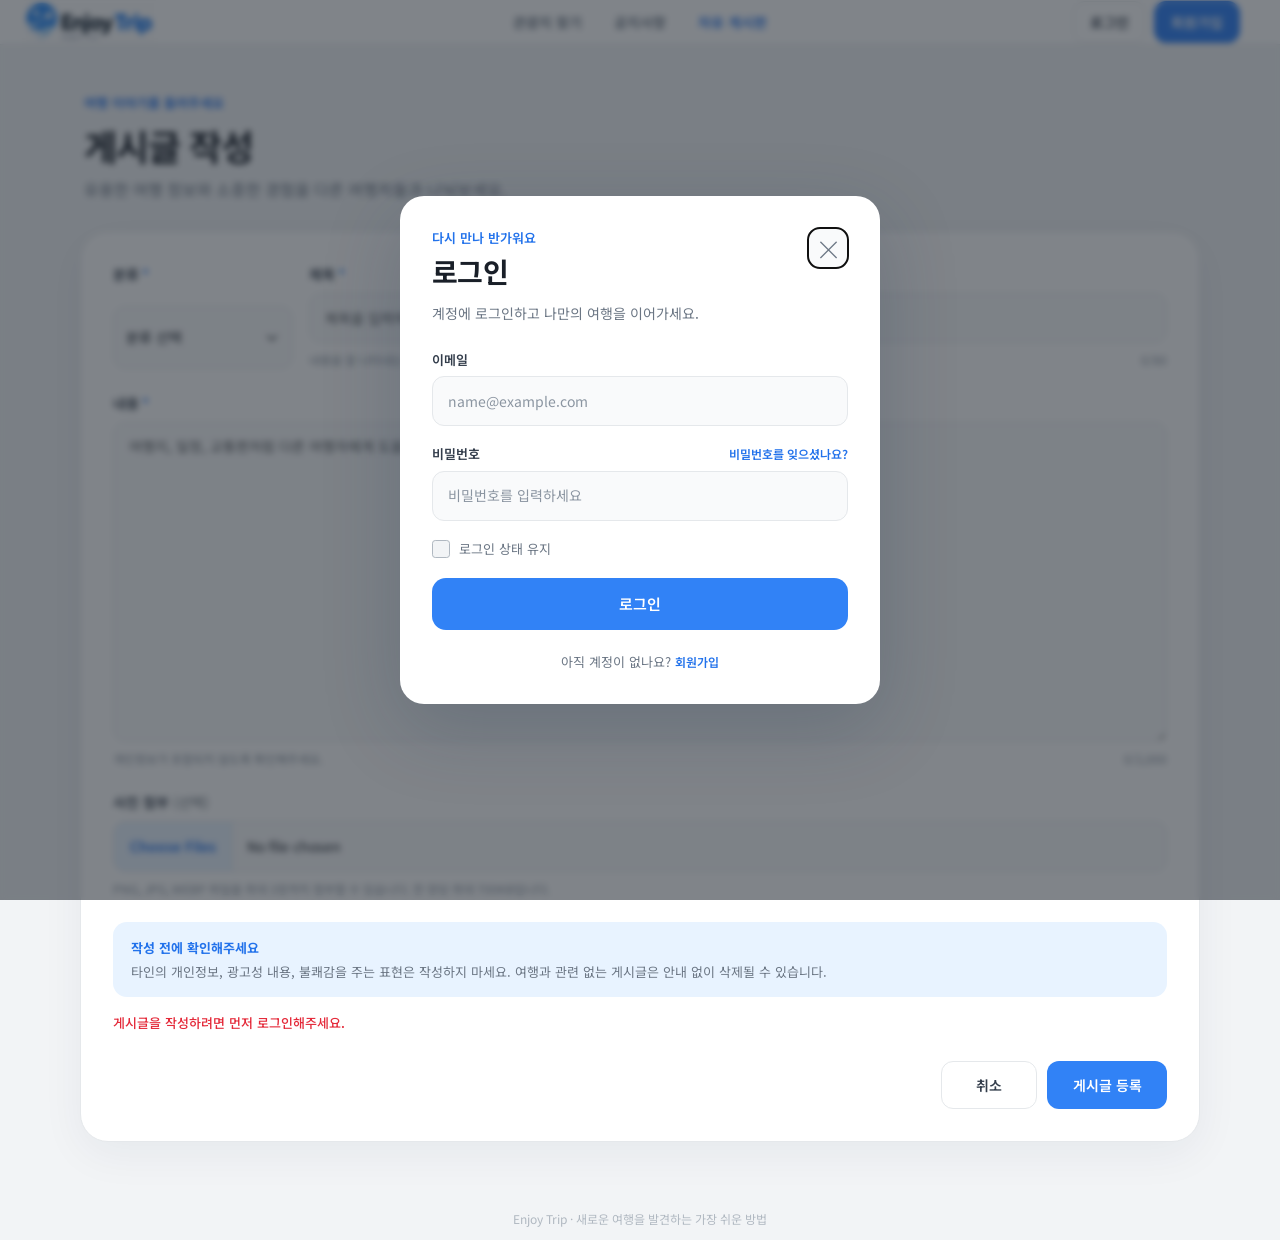
==== Frontend/pages/free-board-write.html @ d86089e1 "init" ====
<!doctype html>
<html lang="ko">
  <head>
    <meta charset="UTF-8" />
    <meta name="viewport" content="width=device-width, initial-scale=1.0" />
    <meta name="theme-color" content="#3182f6" />
    <meta name="description" content="푸른 하늘 여행 자유 게시판에 여행 이야기를 작성하세요." />
    <title>푸른 하늘 여행 · 게시글 작성</title>
    <link rel="preconnect" href="https://fonts.googleapis.com" />
    <link rel="preconnect" href="https://fonts.gstatic.com" crossorigin />
    <link href="https://fonts.googleapis.com/css2?family=Noto+Sans+KR:wght@400;500;600;700&display=swap" rel="stylesheet" />
    <link href="https://cdn.jsdelivr.net/npm/bootstrap@5.3.3/dist/css/bootstrap.min.css" rel="stylesheet" />
    <link rel="stylesheet" href="../css/map.css" />
    <link rel="stylesheet" href="../css/auth-modal.css" />
    <link rel="stylesheet" href="../css/board.css" />
  </head>
  <body class="free-board-page">
    <a class="visually-hidden-focusable skip-link" href="#free-board-write-form">게시글 작성 양식으로 바로가기</a>
    <div data-include="./header.html"></div>

    <main class="board-main">
      <section class="board-hero" aria-labelledby="write-title">
        <div>
          <p class="board-eyebrow">여행 이야기를 들려주세요</p>
          <h1 class="board-title" id="write-title">게시글 작성</h1>
          <p class="board-description">유용한 여행 정보와 소중한 경험을 다른 여행자들과 나눠보세요.</p>
        </div>
      </section>

      <section class="board-panel board-write-panel" aria-label="게시글 작성">
        <form class="board-write-form" id="free-board-write-form" novalidate>
          <div class="board-write-grid">
            <div class="board-form-field">
              <label class="form-label" for="post-category">분류<span class="board-form-required" aria-hidden="true">*</span></label>
              <select class="form-select" id="post-category" name="category" required>
                <option value="" selected disabled>분류 선택</option>
                <option value="review">여행 후기</option>
                <option value="question">질문</option>
                <option value="info">정보 공유</option>
                <option value="food">맛집</option>
                <option value="companion">동행</option>
                <option value="free">자유</option>
              </select>
            </div>

            <div class="board-form-field">
              <label class="form-label" for="post-title">제목<span class="board-form-required" aria-hidden="true">*</span></label>
              <input class="form-control" id="post-title" name="title" type="text" maxlength="80" placeholder="제목을 입력하세요" required />
              <p class="board-form-help"><span>내용을 잘 나타내는 제목을 작성해주세요.</span><span id="post-title-count">0/80</span></p>
            </div>
          </div>

          <div class="board-form-field">
            <label class="form-label" for="post-content">내용<span class="board-form-required" aria-hidden="true">*</span></label>
            <textarea class="form-control" id="post-content" name="content" maxlength="2000" placeholder="여행지, 일정, 교통편처럼 다른 여행자에게 도움이 될 내용을 자유롭게 작성해주세요." required></textarea>
            <p class="board-form-help"><span>개인정보가 포함되지 않도록 확인해주세요.</span><span id="post-content-count">0/2,000</span></p>
          </div>

          <div class="board-form-field">
            <label class="form-label" for="post-images">사진 첨부 <span class="text-secondary fw-normal">(선택)</span></label>
            <input class="form-control board-file-input" id="post-images" name="images" type="file" accept="image/png,image/jpeg,image/webp" multiple />
            <p class="board-form-help"><span>PNG, JPG, WEBP 파일을 최대 3장까지 첨부할 수 있습니다. 한 장당 최대 700KB입니다.</span></p>
          </div>

          <aside class="board-guidelines" aria-label="게시글 작성 안내">
            <strong>작성 전에 확인해주세요</strong>
            타인의 개인정보, 광고성 내용, 불쾌감을 주는 표현은 작성하지 마세요. 여행과 관련 없는 게시글은 안내 없이 삭제될 수 있습니다.
          </aside>

          <p class="board-form-message" id="board-form-message" role="alert" aria-live="polite"></p>

          <div class="board-write-actions">
            <a class="board-cancel-button" href="./free-board.html">취소</a>
            <button class="board-search-button board-submit-button" type="submit">게시글 등록</button>
          </div>
        </form>
      </section>
    </main>

    <div data-include="./footer.html"></div>
    <script type="module">
      import { loadIncludes } from "../js/layout.js";
      import { initAuthModals } from "../js/auth/auth-modal.js";
      import { initAuthState } from "../js/auth/auth-state.js";
      import { initAuthForms } from "../js/auth/auth-form.js";
      import { initFreeBoardWrite } from "../js/board/free-board-write.js";

      await loadIncludes();
      initAuthModals();
      initAuthState();
      initAuthForms();
      initFreeBoardWrite();
    </script>
  </body>
</html>
---- Frontend/css/map.css ----
/* Bootstrap 컴포넌트에 Enjoy Trip의 색상·타이포그래피·간격을 적용합니다. */
:root {
  color-scheme: light;
  --blue: #3182f6;
  --blue-dark: #2272eb;
  --blue-light: #e8f3ff;
  --page-background: #f2f4f6;
  --field-background: #f9fafb;
  --white: #fff;
  --text: #191f28;
  --text-medium: #333d4b;
  --text-secondary: #6b7684;
  --text-muted: #8b95a1;
  --border: #e5e8eb;

  --bs-primary: var(--blue);
  --bs-primary-rgb: 49, 130, 246;
  --bs-body-font-family: "Noto Sans KR", -apple-system, BlinkMacSystemFont, "Apple SD Gothic Neo", "Malgun Gothic", sans-serif;
  --bs-body-font-size: 14px;
  --bs-body-line-height: 1.5;
  --bs-body-color: var(--text);
  --bs-body-bg: var(--page-background);
  --bs-border-color: var(--border);
  --bs-link-color: var(--text);
  --bs-link-hover-color: var(--blue-dark);
}

body { display: flex; flex-direction: column; min-height: 100vh; min-height: 100dvh; -webkit-font-smoothing: antialiased; }
button, a, select { -webkit-tap-highlight-color: transparent; }
a { text-decoration: none; }
p, h1, h2 { margin: 0; }
/* JS의 hidden 토글이 Bootstrap의 d-flex/d-grid 유틸리티보다 우선합니다. */
[hidden] { display: none !important; }

.map-main { min-width: 0; min-height: 0; }
.icon-library { position: absolute; width: 0; height: 0; overflow: hidden; }
.icon { width: 20px; height: 20px; flex: 0 0 auto; fill: none; stroke: currentColor; stroke-width: 1.8; stroke-linecap: round; stroke-linejoin: round; }
.skip-link { position: fixed; top: 12px; left: 12px; z-index: 1050; padding: 12px 16px; border-radius: 12px; background: var(--white); color: var(--blue-dark); }
a:focus-visible, .btn:focus-visible, .btn-close:focus-visible { outline: 3px solid var(--blue); outline-offset: 4px; box-shadow: none; }

.site-header { height: 68px; background: var(--white); }
.header-inner { height: 100%; display: flex; align-items: center; justify-content: space-between; gap: 20px; border-bottom: 1px solid var(--border); }
.brand { display: inline-flex; flex: 0 0 auto; align-items: center; margin-left: 24px; }
.brand-logo-crop { position: relative; display: block; overflow: hidden; width: 132px; height: 44px; }
.brand-logo { position: absolute; width: 160px; max-width: none; height: auto; transform: translate(-15px, -29px); }
.community-nav { display: none; align-items: center; gap: 4px; margin-left: auto; margin-right: 12px; }
.community-nav-link { padding: 9px 14px; color: var(--text-secondary); font-size: 14px; font-weight: 600; white-space: nowrap; transition: color .15s; }
.community-nav-link:hover { color: var(--blue-dark); }
.map-page .nav-map,
.notice-page .nav-notice,
.free-board-page .nav-free-board { color: var(--blue-dark); }
.header-actions { display: flex; align-items: center; justify-content: flex-end; gap: 24px; min-width: 0; }
.page-tag { display: none; width: 143px; padding: 8px 16px; border-radius: 24px; color: var(--blue-dark); background: var(--blue-light); font-size: 13px; font-weight: 600; text-align: center; }
.auth-nav, .auth-guest-actions, .auth-user-menu { display: flex; align-items: center; }
.auth-guest-actions, .auth-user-menu { gap: 8px; }
.auth-nav .btn { display: inline-flex; align-items: center; justify-content: center; min-height: 42px; padding: 9px 16px; border: 1px solid transparent; border-radius: 12px; font-size: 14px; font-weight: 600; line-height: 1.5; white-space: nowrap; transition: background-color .15s, border-color .15s, color .15s, transform .15s; }
.auth-nav :is(.login-link, .logout-link, .my-page-link) { border-color: var(--border); background: var(--white); color: var(--text-medium); }
.auth-nav :is(.login-link, .logout-link, .my-page-link):hover { border-color: #b0b8c1; background: var(--field-background); color: var(--text); }
.my-page .my-page-link { border-color: var(--blue); background: var(--blue-light); color: var(--blue-dark); }
.auth-nav .signup-link { border-color: var(--blue); background: var(--blue); color: var(--white); }
.auth-nav .signup-link:hover { border-color: var(--blue-dark); background: var(--blue-dark); color: var(--white); }
.auth-nav .btn:active { transform: scale(.97); }
.user-greeting { display: flex; align-items: baseline; min-width: 0; margin: 0; color: var(--text-secondary); font-size: 14px; white-space: nowrap; }
.user-greeting strong { display: inline-block; overflow: hidden; max-width: 120px; margin-left: 4px; color: var(--blue-dark); font-weight: 700; text-overflow: ellipsis; vertical-align: bottom; }

.explorer {
  --bs-card-border-color: var(--border);
  --bs-card-bg: var(--white);
  --bs-card-cap-bg: transparent;
  min-height: 0;
  overflow: hidden;
}
.explorer-footer, #search-feedback { flex-shrink: 0; }
.explorer-body { min-height: 0; }

/* 레이아웃과 필드 열 수는 HTML의 Bootstrap row/col 클래스가 담당합니다. */
.filters { min-width: 0; padding: 22px 20px; border-bottom: 1px solid var(--border); }
.filter-group { margin: 0; }
.filter-group legend { float: none; margin-bottom: 14px; color: var(--text-medium); font-size: 15px; font-weight: 600; line-height: 20px; letter-spacing: -.3px; }
.step-number { width: 20px; height: 20px; border-radius: 50%; background: var(--blue-light); color: var(--blue); font-size: 11px; font-weight: 700; }
.region-fields { --bs-gutter-x: 12px; }
.field { min-width: 0; }
.field .form-label { display: block; margin-bottom: 5px; color: var(--text-secondary); font-size: 12px; font-weight: 500; line-height: 18px; }
.field .form-select { min-width: 0; height: 48px; padding-left: 16px; padding-right: 36px; border-radius: 12px; background-color: var(--field-background); background-position: right 14px center; color: var(--text-medium); font-size: 15px; font-weight: 500; text-overflow: ellipsis; cursor: pointer; }
.field .form-select:hover:not(:disabled) { border-color: #b0b8c1; }
.field .form-select:focus { border-color: var(--blue); box-shadow: 0 0 0 1px var(--blue); }
.field .form-select:disabled { background-color: var(--page-background); color: var(--text-muted); cursor: not-allowed; opacity: 1; }
.category-group { margin-top: 24px; }
.category-group legend { margin-bottom: 16px; }
.search-actions { --bs-gutter-x: 12px; --bs-gutter-y: 12px; margin-top: 12px; }
.search-button { --bs-btn-border-width: 0; --bs-btn-font-weight: 600; --bs-btn-disabled-opacity: .5; gap: 10px; transition: background-color .15s, transform .15s, box-shadow .15s; }
.btn-primary {
  --bs-btn-color: var(--white);
  --bs-btn-bg: var(--blue);
  --bs-btn-hover-color: var(--white);
  --bs-btn-hover-bg: var(--blue-dark);
  --bs-btn-active-color: var(--white);
  --bs-btn-active-bg: var(--blue-dark);
  --bs-btn-disabled-color: var(--white);
  --bs-btn-disabled-bg: var(--blue);
  --bs-btn-focus-shadow-rgb: var(--bs-primary-rgb);
  --bs-btn-font-size: 16px;
  --bs-btn-border-radius: 14px;
  min-height: 52px;
}
.btn-secondary {
  --bs-btn-color: var(--blue-dark);
  --bs-btn-bg: var(--blue-light);
  --bs-btn-hover-color: var(--blue-dark);
  --bs-btn-hover-bg: #d9eaff;
  --bs-btn-active-color: var(--blue-dark);
  --bs-btn-active-bg: #d9eaff;
  --bs-btn-disabled-color: var(--blue-dark);
  --bs-btn-disabled-bg: var(--blue-light);
  --bs-btn-focus-shadow-rgb: var(--bs-primary-rgb);
  --bs-btn-font-size: 14px;
  --bs-btn-border-radius: 12px;
  min-height: 44px;
}
.btn-secondary .icon { width: 18px; height: 18px; }
.search-button:active:not(:disabled) { transform: scale(.985); }
#search-feedback { --bs-alert-color: var(--text-medium); --bs-alert-bg: var(--blue-light); --bs-alert-border-color: var(--border); }

.map-region { min-width: 0; min-height: max(400px, 50dvh); background: #f0f2f5; isolation: isolate; }
#map { position: absolute; inset: 0; width: 100%; height: 100%; }
.map-marker-title { width: 240px; max-width: calc(100vw - 32px); padding: 5px; }
.map-result { top: 16px; left: 16px; z-index: 2; gap: 10px; max-width: calc(100% - 88px); min-height: 40px; padding: 10px 12px; border-radius: 12px; background: var(--white); color: var(--text-secondary); font-size: 12px; box-shadow: 0 3px 12px rgb(37 63 98 / 10%); pointer-events: none; }
.status-dot { width: 7px; height: 7px; flex: 0 0 auto; border-radius: 50%; background: var(--blue); }
.map-controls { top: 16px; right: 16px; z-index: 2; gap: 12px; }
.zoom-controls { overflow: hidden; border-radius: 12px; background: var(--white); box-shadow: 0 3px 12px rgb(37 63 98 / 10%); }
.map-control {
  --bs-btn-border-width: 0;
  --bs-btn-border-radius: 12px;
  --bs-btn-bg: var(--white);
  --bs-btn-color: #4e5968;
  --bs-btn-hover-bg: var(--blue-light);
  --bs-btn-hover-color: var(--blue-dark);
  --bs-btn-active-bg: var(--blue-light);
  --bs-btn-active-color: var(--blue-dark);
  width: 40px;
  height: 40px;
  padding: 0;
}
.zoom-controls .map-control + .map-control { border-top: 1px solid var(--page-background); }
.fit-control { box-shadow: 0 3px 12px rgb(37 63 98 / 10%); }
.map-state { inset: 0; z-index: 3; padding: 32px; background: #f0f2f5; color: var(--text-secondary); word-break: keep-all; }
.loading-spinner { --bs-spinner-width: 32px; --bs-spinner-height: 32px; --bs-spinner-border-width: 3px; --bs-spinner-animation-speed: .8s; color: var(--blue); }
.map-state.is-error .loading-spinner { display: none; }

/* Figma Detailed_information: 오른쪽에 떠 있는 상세 모달의 외형입니다. */
.tour-detail-modal.offcanvas-end {
  --bs-offcanvas-width: 291px;
  --bs-offcanvas-bg: var(--white);
  --bs-offcanvas-color: var(--text);
  top: 16px;
  right: 16px;
  bottom: 16px;
  width: min(var(--bs-offcanvas-width), calc(100% - 32px));
  max-height: 922px;
  border: 1px solid var(--border);
  border-radius: 20px;
  box-shadow: 0 8px 32px rgb(25 45 76 / 16%);
  overflow: hidden;
}
.tour-detail-close {
  --bs-btn-border-width: 0;
  --bs-btn-bg: var(--white);
  --bs-btn-hover-bg: var(--blue-light);
  --bs-btn-active-bg: var(--blue-light);
  position: absolute;
  top: 12px;
  right: 12px;
  z-index: 1;
  width: 32px;
  height: 32px;
  padding: 0;
  border-radius: 50%;
}
.tour-detail-content { padding: 0; overscroll-behavior: contain; scrollbar-width: thin; }
.tour-detail-image { display: block; width: 100%; height: 196px; object-fit: cover; background: var(--field-background); }
.tour-detail-image.is-placeholder { object-fit: contain; }
.tour-detail-inner { gap: 20px; padding: 20px; overflow-wrap: anywhere; }
.tour-detail-heading h2 { color: var(--text); font-size: 24px; font-weight: 700; line-height: 34px; }
.tour-detail-heading p { margin-top: 8px; }
.tour-detail-text { color: var(--text-secondary); font-size: 13px; line-height: 22px; white-space: pre-line; }
.tour-detail-divider { margin: 0; border-color: var(--border); opacity: 1; }
.tour-detail-section-title { margin: 0 0 8px; color: var(--text); font-size: 15px; font-weight: 700; line-height: 22px; }
.tour-detail-rows { display: grid; grid-template-columns: 50px minmax(0, 1fr); gap: 16px 12px; }
.tour-detail-rows dt { color: var(--text-secondary); font-size: 12px; font-weight: 500; line-height: 20px; }
.tour-detail-rows dd { margin: 0; color: var(--text-medium); font-size: 13px; line-height: 22px; white-space: pre-line; }
.tour-detail-rows a { color: var(--blue-dark); text-decoration: underline; text-underline-offset: 3px; }
.tour-detail-extra-title { margin: 0 0 6px; color: var(--text-medium); font-size: 13px; font-weight: 600; line-height: 22px; }
.tour-detail-status { padding: 12px; border-radius: 12px; background: var(--field-background); color: var(--text-secondary); font-size: 12px; line-height: 20px; }
.tour-detail-status .spinner-border { color: var(--blue); }
.tour-detail-status .btn { min-height: 36px; font-size: 12px; }
.tour-detail-weather { padding: 16px; border: 1px solid #d9eaff; border-radius: 16px; background: linear-gradient(145deg, #f7fbff, var(--blue-light)); }
#tour-weather-title { font-size: 14px; }
.tour-weather-heading { display: flex; align-items: center; justify-content: space-between; gap: 10px; margin-bottom: 12px; }
.tour-weather-heading .tour-detail-section-title { margin: 0; }
.tour-weather-time { flex: 0 0 auto; color: var(--text-muted); font-size: 10px; }
.tour-weather-status { padding: 10px 0; color: var(--text-secondary); font-size: 12px; line-height: 19px; }
.tour-weather-summary { display: flex; align-items: center; gap: 12px; }
.tour-weather-icon { display: grid; place-items: center; width: 48px; height: 48px; border-radius: 15px; background: var(--white); font-size: 24px; box-shadow: 0 3px 12px rgb(37 63 98 / 8%); }
.tour-weather-summary strong { color: var(--text); font-size: 27px; line-height: 1; }
.tour-weather-summary p { margin-top: 5px; color: var(--text-secondary); font-size: 12px; font-weight: 600; }
.tour-weather-metrics { display: grid; grid-template-columns: 1fr 1fr; gap: 8px; margin: 14px 0 0; }
.tour-weather-metrics > div { min-width: 0; padding: 10px; border-radius: 11px; background: rgb(255 255 255 / 72%); }
.tour-weather-metrics > div:last-child { grid-column: 1 / -1; }
.tour-weather-metrics dt { color: var(--text-muted); font-size: 10px; font-weight: 500; }
.tour-weather-metrics dd { overflow: hidden; margin: 3px 0 0; color: var(--text-medium); font-size: 12px; font-weight: 700; text-overflow: ellipsis; white-space: nowrap; }
.tour-weather-source { margin: 10px 0 0; color: var(--text-muted); font-size: 9px; text-align: right; }
.tour-detail-photos { overflow-x: auto; padding: 4px; margin: -4px; }
.tour-detail-photo { flex: 0 0 72px; padding: 0; border: 2px solid transparent; border-radius: 10px; overflow: hidden; }
.tour-detail-photo[aria-pressed="true"] { border-color: var(--blue); }
.tour-detail-photo img { display: block; width: 68px; height: 56px; object-fit: cover; background: var(--field-background); }
.tour-detail-photo img.is-placeholder { object-fit: contain; }
.tour-detail-credit { color: var(--text-muted); font-size: 11px; line-height: 18px; }
.tour-detail-actions { gap: 12px; padding: 16px 20px 20px; background: var(--white); }
.tour-detail-add-route {
  --bs-btn-border-width: 0;
  --bs-btn-border-radius: 12px;
  --bs-btn-font-size: 14px;
  --bs-btn-font-weight: 700;
  --bs-btn-line-height: 22px;
  gap: 8px;
  height: 48px;
  min-height: 48px;
  padding: 0;
}

.explorer-footer { min-height: 55px; padding: 16px 20px; border-top: 1px solid var(--border); background: var(--white); }
#page-footer .explorer-footer { padding-right: 72px; }
.footer-close { width: 20px; height: 20px; margin: 5px 10px; padding: 12px; border-radius: 8px; }
.footer-close:hover { background-color: var(--blue-light); }
.map-hint { gap: 10px; color: var(--text-secondary); font-size: 12px; word-break: keep-all; }
.map-hint .icon { width: 16px; height: 16px; margin-top: 2px; color: var(--text-muted); }
.resource-links { flex-shrink: 0; font-size: 12px; }
.resource-links a { color: var(--text-muted); }
.resource-links a:hover { color: var(--blue-dark); }
.site-footer { flex-shrink: 0; padding: 12px 16px; color: #b0b8c1; font-size: 11px; text-align: center; }
.noscript-message { margin-top: 20px; color: var(--text-secondary); }

/* Bootstrap의 sm(576), lg(992), xl(1200) 구간과 맞춰 테마 크기만 조정합니다. */
@media (min-width: 576px) {
  .site-header { height: 76px; }
  .header-actions { margin-right: 20px; }
  .brand { gap: 14px; }
  .brand-mark { width: 38px; height: 38px; border-radius: 12px; }
  .brand-name { font-size: 25px; }
  .page-tag { --bs-badge-font-size: 13px; width: 143px; padding: 8px 16px; }
  .explorer-footer { padding-inline: 24px; }
  .filters { padding: 24px; }
  .region-fields { --bs-gutter-x: 16px; }
  .category-group { margin-top: 27px; }
  .map-region { min-height: max(480px, 50dvh); }
  .map-result { top: 24px; left: 24px; max-width: calc(100% - 104px); padding: 10px 16px; font-size: 13px; }
  .map-controls { top: 24px; right: 24px; }
  .map-hint .icon { margin-top: 0; }
  .site-footer { padding-inline: 24px; font-size: 12px; }
}


@media (min-width: 576px) and (max-width: 991.98px) {
  .btn-secondary { --bs-btn-border-radius: 14px; min-height: 52px; }
}

@media (max-width: 767.98px) {
  .site-header { height: auto; }
  .header-inner { flex-wrap: wrap; min-height: 68px; row-gap: 0; }
  .community-nav { order: 3; display: flex; justify-content: center; width: 100%; margin: 0; padding: 5px 0 7px; border-top: 1px solid var(--border); }
  .community-nav-link { padding: 7px 10px; font-size: 12px; }
  .header-actions { margin-right: 0; }
  .user-greeting { display: none; }
}

@media (min-width: 768px) {
  .community-nav { display: flex; }
}

@media (min-width: 992px) {
  /* 데스크톱에서는 헤더·푸터를 제외한 화면을 지도와 검색 패널로 채웁니다. */
  body { height: 100vh; height: 100dvh; }
  .header-actions { margin-right: 40px; }
  .explorer-body { flex-basis: 0; flex-wrap: nowrap; overflow: hidden; }
  .filters { display: flex; flex-direction: column; width: 320px; height: 100%; overflow: hidden; padding-block: 23px 21px; border-bottom: 0; border-right: 1px solid var(--border); }
  .filter-fields { flex: 1 1 auto; min-height: 0; overflow-y: auto; }
  .search-actions, #nearby-help { flex-shrink: 0; }
  .map-region { min-height: 0; }
  .tour-detail-modal.offcanvas-end { top: min(133px, 15dvh); right: 22px; bottom: 24px; }
}

@media (min-width: 1200px) {
  .header-inner { position: relative; }
  .community-nav { position: absolute; left: 50%; margin: 0; transform: translateX(-50%); }
  .page-tag { display: inline-block; }
  .filters { width: 352px; padding-inline: 27px; }
  .explorer-footer { padding-inline: 27px; }

}

@media (max-width: 380px) {
  .page-width { width: calc(100% - 24px); }
  .brand { margin-left: 4px; }
  .brand-logo-crop { width: 118px; height: 40px; }
  .brand-logo { width: 145px; transform: translate(-13px, -26px); }
  .auth-nav .btn { padding-inline: 9px; font-size: 12px; }
  .user-greeting { display: none; }
}

@media (prefers-reduced-motion: reduce) {
  *, *::before, *::after { animation-duration: .01ms !important; transition-duration: .01ms !important; }
}

/* 메뉴를 숨겨도 토글 버튼은 남아 있고, 기존 지도 ResizeObserver가 크기를 갱신합니다. */
.map-page .explorer-body { position: relative; padding-top: 52px; }
.sidebar-panel { flex: 0 0 auto; min-width: 0; }
.sidebar-toggle { position: absolute; top: 8px; left: 16px; z-index: 10; width: auto; min-height: 36px; gap: 4px; padding: 6px 10px; border: 1px solid var(--border); border-radius: 10px; background: var(--white); color: var(--text-secondary); font-size: 12px; font-weight: 600; }
.sidebar-toggle:hover, .sidebar-toggle:focus-visible { border-color: var(--blue); background: var(--blue-light); color: var(--blue-dark); }
.sidebar-toggle .icon { width: 18px; height: 18px; }
.sidebar-toggle[aria-expanded="false"] .icon { transform: rotate(180deg); }

@media (max-width: 991.98px) {
  .sidebar-panel.collapsing { transition: none; }
}

@media (min-width: 992px) {
  .map-page .explorer-body { --sidebar-width: 320px; padding-top: 0; }
  .sidebar-panel { width: var(--sidebar-width); height: 100%; }
  .sidebar-panel.collapse-horizontal.collapsing { height: 100%; }
  .sidebar-panel > .filters { width: var(--sidebar-width); }
  .sidebar-toggle { top: 88px; left: var(--sidebar-width); width: 32px; height: 56px; padding: 0; border-radius: 0 12px 12px 0; box-shadow: 3px 2px 8px rgb(25 31 40 / 8%); transition: left .35s ease; }
  .is-sidebar-collapsed .sidebar-toggle { left: 0; }
  .sidebar-toggle-label { display: none; }
}

@media (min-width: 1200px) {
  .map-page .explorer-body { --sidebar-width: 352px; }
}

/* 사이드바 세로 탭 스타일 */
.filters .sidebar-tabs {
  width: 64px;
  background-color: #f8f9fa;
  border-right: 1px solid var(--border, #e5e8eb);
  flex-shrink: 0;
}

.filters .sidebar-tabs .nav-link {
  color: var(--text-secondary, #6b7684);
  font-size: 12px;
  font-weight: 500;
  transition: all 0.2s ease;
  border-left: 3px solid transparent !important;
}

.filters .sidebar-tabs .nav-link:hover {
  color: var(--blue, #3182f6);
  background-color: #e8f3ff;
}

.filters .sidebar-tabs .nav-link.active {
  color: var(--blue, #3182f6);
  background-color: #ffffff;
  border-left-color: var(--blue, #3182f6) !important;
  font-weight: 700;
}

.filters .sidebar-tabs .tab-label {
  line-height: 1.2;
}

/* 탭 내부 스크롤 처리 */
.filters .tab-content {
  min-width: 0;
  overflow-y: auto;
  max-height: 100%;
}

.plan-create-card { border: 1px dashed var(--blue); border-radius: 16px; background: var(--blue-light); color: var(--blue-dark); font-size: 14px; }
.plan-create-card:hover, .plan-create-card:focus-visible { border-color: var(--blue-dark); background: #d9eaff; color: var(--blue-dark); }
.plan-create-icon { width: 36px; height: 36px; border-radius: 50%; background: var(--white); }
.plan-card-title { min-width: 0; }
.plan-create-form .form-control { min-width: 0; min-height: 48px; border-radius: 12px; background-color: var(--field-background); color: var(--text-medium); font-size: 14px; }
.plan-create-form .form-control:focus { border-color: var(--blue); background-color: var(--white); box-shadow: 0 0 0 1px var(--blue); }
.tour-plan-picker .form-select { min-height: 40px; border-radius: 10px; background-color: var(--field-background); font-size: 13px; }
.tour-plan-picker .btn { min-height: 40px; --bs-btn-border-radius: 10px; --bs-btn-font-size: 13px; }

/* Figma 02 · 검색 결과 목록 */
.filters .sidebar-tabs .nav-link { min-height: 76px; }
#tab-results-btn .tab-label { white-space: nowrap; font-weight: 500; }
.search-results-tab-icon { flex: 0 0 auto; }
#tab-results-btn:not(.active) .search-results-tab-icon { filter: grayscale(1); opacity: .7; }
.search-results-panel { gap: 16px; }
.search-results-title { color: var(--text); font-size: 20px; font-weight: 700; line-height: 34px; }
.search-results-summary { color: var(--text-secondary); font-size: 13px; line-height: 20px; }
.search-results-filters { max-width: 100%; padding: 8px; border-radius: 8px; background: var(--blue-light); color: var(--blue); font-size: 12px; font-weight: 500; line-height: 20px; overflow-wrap: anywhere; }
.search-results-divider { margin: 0; border-color: var(--border); opacity: 1; }
.search-results-sort { margin-bottom: -8px; }
.search-results-sort .btn { flex-basis: 0; min-width: 0; min-height: 32px; padding: 6px 0; border: 0; border-radius: 12px; color: var(--text-secondary); font-size: 12px; font-weight: 500; line-height: 20px; }
.search-results-sort .btn:hover, .search-results-sort .btn[aria-pressed="true"] { background: var(--blue-light); color: var(--blue); }
.search-results-sort .btn[aria-pressed="true"] { font-weight: 700; }
.search-results-list { border-radius: 0; }
.search-result-item { position: relative; height: 72px; padding: 12px; border: 0; border-radius: 0; background: var(--white); color: var(--text); }
.search-result-item::after { position: absolute; right: 12px; bottom: 0; left: 12px; height: 1px; background: var(--border); content: ""; }
.search-result-item:hover { background: var(--field-background); }
.search-result-item.is-selected, .search-result-item:active { background: var(--blue-light); }
.search-result-item.is-selected .search-result-name { color: var(--blue); }
.search-result-item:focus-visible { z-index: 1; outline-offset: -3px; }
.search-result-text { min-width: 0; gap: 4px; }
.search-result-name { color: var(--text); font-size: 14px; font-weight: 700; line-height: 22px; }
.search-result-address { color: var(--text-secondary); font-size: 12px; font-weight: 400; line-height: 20px; }
.search-results-hint { color: var(--text-muted); font-size: 12px; line-height: 20px; }
.search-results-empty { padding: 20px 12px; border-radius: 12px; background: var(--field-background); color: var(--text-secondary); font-size: 13px; line-height: 22px; word-break: keep-all; overflow-wrap: anywhere; }
@media (max-width: 991.98px) {
  .search-results-list { max-height: min(360px, 45dvh); overflow-y: auto; overscroll-behavior: contain; }
}

/* 여행 경로: 피그마 08 화면의 방문 목록과 순서 변경 상태 */
#plan-depth-detail { display: flex; flex-direction: column; gap: 16px; }
.plan-detail-heading { gap: 16px; min-width: 0; }
.plan-back { min-height: 32px; padding: 3px 10px; border-color: var(--border); border-radius: 12px; color: var(--text-secondary); font-size: 16px; font-weight: 700; }
.plan-detail-title { color: var(--text); font-size: 17px; font-weight: 700; line-height: 34px; }
.plan-detail-meta { color: var(--text-secondary); font-size: 12px; line-height: 20px; }
.plan-route-info { gap: 6px; padding: 12px; border: 1px solid var(--border); border-radius: 8px; background: var(--field-background); }
.plan-route-label { color: var(--text-secondary); font-size: 12px; font-weight: 700; line-height: 20px; }
.plan-route-badge { padding: 8px; border-radius: 8px; background: var(--blue-light); color: var(--blue); font-size: 12px; font-weight: 500; line-height: 20px; }
.plan-visits-title { margin: 0; color: var(--text-secondary); font-size: 13px; font-weight: 700; line-height: 20px; }
.plan-optimize-button { min-height: 44px; margin-bottom: -8px; padding: 11px 8px; border: 0; border-radius: 12px; background: var(--blue-light); color: var(--blue); font-size: 14px; font-weight: 700; line-height: 22px; }
.plan-optimize-button:hover, .plan-optimize-button:focus-visible { background: var(--blue-light); color: var(--blue-dark); }
#detail-place-list { position: relative; }
.itinerary-place { position: relative; min-height: 56px; padding: 11px; border: 1px solid var(--border); border-radius: 12px; background: var(--white); gap: 8px; }
.itinerary-drag { display: inline-flex; align-items: center; justify-content: center; flex: 0 0 24px; width: 24px; height: 32px; padding: 0; border: 0; border-radius: 6px; cursor: grab; touch-action: none; user-select: none; }
.itinerary-grip-slot { display: inline-flex; align-items: center; justify-content: center; width: 16px; height: 20px; }
.itinerary-drag:disabled { cursor: default; opacity: .35; }
.itinerary-number { display: inline-flex; align-items: center; justify-content: center; flex: 0 0 24px; height: 24px; border-radius: 12px; background: var(--blue); color: var(--white); font-size: 11px; font-weight: 700; line-height: 20px; }
.itinerary-place-text { min-width: 0; }
.itinerary-place-name { font-size: 13px; font-weight: 700; line-height: 20px; color: var(--text); }
.itinerary-visit-time { font-size: 11px; color: var(--text-secondary); }
.itinerary-lock { flex: 0 0 24px; width: 24px; height: 32px; padding: 0; border: 0; color: var(--text-muted); }
.itinerary-lock .icon { width: 16px; height: 16px; }
.itinerary-lock[aria-pressed="true"] { border-radius: 6px; background: var(--blue-light); color: var(--blue); }
.itinerary-delete { padding: 6px 0; border: 0; color: var(--text-secondary); font-size: 11px; line-height: 20px; }
.itinerary-delete:hover { color: var(--bs-danger); }
.itinerary-place.is-dragging { z-index: 5; border-color: var(--blue); background: var(--blue-light); box-shadow: 0 6px 18px rgb(49 130 246 / 18%); opacity: .85; pointer-events: none; }
.itinerary-place.is-dragging .itinerary-drag { cursor: grabbing; }
.itinerary-drop-indicator { position: absolute; right: 0; left: 0; z-index: 6; height: 2px; background: var(--blue); pointer-events: none; }
.itinerary-drop-indicator.is-blocked { background: var(--bs-danger); }
---- Frontend/css/auth-modal.css ----
.auth-modal {
  width: min(480px, calc(100% - 32px));
  max-width: none;
  max-height: calc(100dvh - 40px);
  margin: auto;
  padding: 0;
  overflow: auto;
  border: 0;
  border-radius: 24px;
  background: var(--white);
  color: var(--text);
  box-shadow: 0 24px 80px rgb(25 45 76 / 20%);
}

.auth-modal::backdrop {
  background: rgb(25 31 40 / 55%);
  backdrop-filter: blur(3px);
}

.auth-modal[open] {
  animation: auth-modal-enter .18s ease-out;
}

.auth-modal-shell {
  padding: 32px;
}

.auth-modal-header {
  display: flex;
  align-items: flex-start;
  justify-content: space-between;
  gap: 24px;
}

.auth-modal-eyebrow {
  margin: 0 0 5px;
  color: var(--blue-dark);
  font-size: 13px;
  font-weight: 600;
}

.auth-modal-header h2 {
  margin: 0;
  font-size: 28px;
  font-weight: 700;
  line-height: 1.35;
  letter-spacing: -.7px;
}

.auth-modal-close {
  display: grid;
  flex: 0 0 auto;
  place-items: center;
  width: 40px;
  height: 40px;
  padding: 0;
  border: 0;
  border-radius: 12px;
  background: var(--field-background);
  color: var(--text-secondary);
  font-size: 27px;
  font-weight: 300;
  line-height: 1;
}

.auth-modal-close:hover {
  background: var(--blue-light);
  color: var(--blue-dark);
}

.auth-modal-description {
  margin: 12px 0 26px;
  color: var(--text-secondary);
  font-size: 14px;
  word-break: keep-all;
}

.auth-form {
  display: grid;
  gap: 18px;
}

.auth-field {
  display: grid;
  gap: 7px;
}

.auth-field > label,
.auth-field-heading label {
  color: var(--text-medium);
  font-size: 13px;
  font-weight: 600;
}

.auth-field-heading {
  display: flex;
  align-items: center;
  justify-content: space-between;
  gap: 16px;
}

.auth-modal .form-control {
  min-height: 50px;
  padding: 12px 15px;
  border-color: var(--border);
  border-radius: 12px;
  background: var(--field-background);
  color: var(--text);
  font-size: 14px;
}

.auth-modal .form-control::placeholder {
  color: var(--text-muted);
}

.auth-modal .form-control:hover {
  border-color: #b0b8c1;
}

.auth-modal .form-control:focus {
  border-color: var(--blue);
  background: var(--white);
  box-shadow: 0 0 0 3px rgb(49 130 246 / 14%);
}

.auth-text-link,
.auth-switch button {
  color: var(--blue-dark);
  font-size: 12px;
  font-weight: 600;
}

.auth-text-link:hover,
.auth-switch button:hover {
  color: var(--blue);
  text-decoration: underline;
}

.auth-inline-button {
  padding: 0;
  border: 0;
  background: transparent;
}

.auth-check {
  display: flex;
  align-items: flex-start;
  gap: 9px;
  color: var(--text-secondary);
  font-size: 13px;
  cursor: pointer;
}

.auth-check .form-check-input {
  flex: 0 0 auto;
  width: 18px;
  height: 18px;
  margin: 1px 0 0;
  border-color: #b0b8c1;
}

.auth-check .form-check-input:checked {
  border-color: var(--blue);
  background-color: var(--blue);
}

.auth-check .form-check-input:focus {
  border-color: var(--blue);
  box-shadow: 0 0 0 3px rgb(49 130 246 / 14%);
}

.auth-terms {
  line-height: 1.55;
}

.auth-field-error {
  min-height: 0;
  margin: 0;
  color: #e42939;
  font-size: 12px;
}

.auth-field-error:empty {
  display: none;
}

.auth-form-success {
  margin: -12px 0 20px;
  padding: 10px 12px;
  border-radius: 10px;
  background: #e8f8ef;
  color: #16804b;
  font-size: 12px;
  font-weight: 600;
}

.auth-form-success:empty {
  display: none;
}

.auth-primary-button {
  width: 100%;
  min-height: 52px;
  margin-top: 2px;
  border: 0;
  border-radius: 14px;
  background: var(--blue);
  color: var(--white);
  font-size: 15px;
  font-weight: 600;
}

.auth-primary-button:hover,
.auth-primary-button:focus-visible {
  background: var(--blue-dark);
  color: var(--white);
}

.auth-primary-button:active {
  transform: scale(.985);
}

.auth-switch {
  margin: 22px 0 0;
  color: var(--text-secondary);
  font-size: 13px;
  text-align: center;
}

.auth-switch button {
  padding: 0;
  border: 0;
  background: transparent;
}

body:has(.auth-modal[open]) {
  overflow: hidden;
}

@keyframes auth-modal-enter {
  from { opacity: 0; transform: translateY(10px) scale(.98); }
  to { opacity: 1; transform: translateY(0) scale(1); }
}

@media (max-width: 540px) {
  .auth-modal {
    width: calc(100% - 24px);
    max-height: calc(100dvh - 24px);
    border-radius: 20px;
  }

  .auth-modal-shell {
    padding: 24px 20px;
  }

  .auth-modal-header h2 {
    font-size: 24px;
  }

  .auth-modal-description {
    margin-bottom: 22px;
  }

  .auth-form {
    gap: 16px;
  }
}

@media (prefers-reduced-motion: reduce) {
  .auth-modal[open] { animation: none; }
}
---- Frontend/css/board.css ----
.board-main {
  flex: 1 0 auto;
  width: min(1120px, calc(100% - 80px));
  margin-inline: auto;
  padding: 48px 0 56px;
}

.board-hero {
  display: flex;
  align-items: flex-end;
  justify-content: space-between;
  gap: 32px;
  padding: 0 4px 30px;
}

.board-eyebrow { margin: 0 0 8px; color: var(--blue-dark); font-size: 13px; font-weight: 600; }
.board-title { margin: 0; color: var(--text); font-size: 36px; font-weight: 700; line-height: 1.35; letter-spacing: -1.1px; }
.board-title-home-link { color: inherit; text-decoration: none; }
.board-title-home-link:hover { color: var(--blue-dark); }
.board-title-home-link:focus-visible { border-radius: 6px; outline: 3px solid rgb(49 130 246 / 24%); outline-offset: 4px; }
.board-description { margin: 8px 0 0; color: var(--text-secondary); font-size: 16px; word-break: keep-all; }

.board-panel {
  overflow: hidden;
  border: 1px solid var(--border);
  border-radius: 28px;
  background: var(--white);
  box-shadow: 0 12px 44px rgb(25 45 76 / 5.5%);
}

.board-toolbar {
  display: flex;
  align-items: center;
  justify-content: space-between;
  gap: 24px;
  padding: 22px 26px;
  border-bottom: 1px solid var(--border);
}

.board-count { flex: 0 0 auto; margin: 0; color: var(--text-secondary); font-size: 14px; }
.board-count strong { color: var(--blue-dark); font-weight: 700; }

.board-search {
  display: grid;
  grid-template-columns: 112px minmax(180px, 280px) auto;
  align-items: center;
  gap: 8px;
}

.board-search .form-select,
.board-search .form-control {
  min-height: 44px;
  border-color: var(--border);
  border-radius: 11px;
  background-color: var(--field-background);
  color: var(--text-medium);
  font-size: 14px;
}

.board-search .form-select:focus,
.board-search .form-control:focus {
  border-color: var(--blue);
  background-color: var(--white);
  box-shadow: 0 0 0 3px rgb(49 130 246 / 14%);
}

.board-search-button,
.board-write-button {
  display: inline-flex;
  align-items: center;
  justify-content: center;
  min-height: 44px;
  padding: 10px 17px;
  border: 0;
  border-radius: 11px;
  background: var(--blue);
  color: var(--white);
  font-size: 14px;
  font-weight: 600;
  white-space: nowrap;
  transition: background-color .15s, transform .15s;
}

.board-search-button:hover,
.board-write-button:hover { background: var(--blue-dark); color: var(--white); }
.board-search-button:active,
.board-write-button:active { transform: scale(.985); }

.board-table-wrap { overflow-x: auto; }
.board-table { width: 100%; min-width: 720px; margin: 0; border-collapse: collapse; table-layout: fixed; }

.board-table th {
  padding: 14px 16px;
  border-bottom: 1px solid var(--border);
  background: var(--field-background);
  color: var(--text-secondary);
  font-size: 12px;
  font-weight: 600;
  text-align: center;
}

.board-table td {
  height: 64px;
  padding: 14px 16px;
  border-bottom: 1px solid var(--border);
  color: var(--text-secondary);
  font-size: 13px;
  text-align: center;
  vertical-align: middle;
}

.board-table tbody tr:last-child td { border-bottom: 0; }
.board-table tbody tr { transition: background-color .15s; }
.board-table tbody tr:hover { background: var(--field-background); }

.board-table .board-title-cell {
  overflow: hidden;
  color: var(--text);
  font-size: 14px;
  font-weight: 500;
  text-align: left;
  text-overflow: ellipsis;
  white-space: nowrap;
}

.board-title-link:hover { color: var(--blue-dark); }
.notice-row-pinned { background: var(--field-background); }

.notice-badge,
.board-category {
  display: inline-flex;
  align-items: center;
  justify-content: center;
  min-width: 50px;
  padding: 5px 9px;
  border-radius: 999px;
  background: var(--blue-light);
  color: var(--blue-dark);
  font-size: 11px;
  font-weight: 700;
}

.board-category { min-width: 58px; background: var(--field-background); color: var(--text-secondary); font-weight: 600; }
.comment-count { margin-left: 5px; color: var(--blue-dark); font-size: 12px; font-weight: 600; }

.board-footer {
  display: flex;
  align-items: center;
  justify-content: center;
  min-height: 78px;
  padding: 16px 24px;
  border-top: 1px solid var(--border);
}

.board-pagination { display: flex; align-items: center; gap: 6px; margin: 0; padding: 0; list-style: none; }

.board-page-link {
  display: grid;
  place-items: center;
  min-width: 36px;
  height: 36px;
  padding: 0 9px;
  border: 0;
  border-radius: 10px;
  background: transparent;
  color: var(--text-secondary);
  font-family: inherit;
  font-size: 13px;
  font-weight: 600;
  cursor: pointer;
}

.board-page-link:hover { background: var(--blue-light); color: var(--blue-dark); }
.board-page-link[aria-current="page"] { background: var(--blue); color: var(--white); }
.board-page-link.is-disabled { color: var(--text-muted); pointer-events: none; opacity: .55; }

.board-empty {
  height: 180px !important;
  color: var(--text-muted) !important;
  text-align: center !important;
}

.board-write-panel {
  padding: 32px;
}

.board-write-form {
  display: grid;
  gap: 24px;
}

.board-write-grid {
  display: grid;
  grid-template-columns: 180px minmax(0, 1fr);
  gap: 16px;
}

.board-form-field {
  display: grid;
  gap: 8px;
}

.board-form-field .form-label {
  margin: 0;
  color: var(--text-medium);
  font-size: 14px;
  font-weight: 600;
}

.board-form-required {
  margin-left: 3px;
  color: var(--blue-dark);
}

.board-form-field .form-control,
.board-form-field .form-select {
  min-height: 50px;
  border-color: var(--border);
  border-radius: 12px;
  background-color: var(--field-background);
  color: var(--text);
  font-size: 14px;
}

.board-form-field .form-control {
  padding: 12px 15px;
}

.board-form-field .form-control:focus,
.board-form-field .form-select:focus {
  border-color: var(--blue);
  background-color: var(--white);
  box-shadow: 0 0 0 3px rgb(49 130 246 / 14%);
}

.board-form-field textarea.form-control {
  min-height: 320px;
  resize: vertical;
  line-height: 1.7;
}

.board-form-help {
  display: flex;
  justify-content: space-between;
  gap: 16px;
  margin: 0;
  color: var(--text-muted);
  font-size: 12px;
}

.board-file-input::file-selector-button {
  margin: -12px 14px -12px -15px;
  padding: 14px 16px;
  border: 0;
  border-right: 1px solid var(--border);
  background: var(--blue-light);
  color: var(--blue-dark);
  font: inherit;
  font-weight: 600;
  cursor: pointer;
}

.board-guidelines {
  padding: 16px 18px;
  border-radius: 14px;
  background: var(--blue-light);
  color: var(--text-secondary);
  font-size: 13px;
  word-break: keep-all;
}

.board-guidelines strong {
  display: block;
  margin-bottom: 4px;
  color: var(--blue-dark);
  font-weight: 700;
}

.board-form-message {
  min-height: 20px;
  margin: -8px 0 0;
  color: #e42939;
  font-size: 13px;
  font-weight: 500;
}

.board-form-message.is-success {
  color: var(--blue-dark);
}

.board-write-actions {
  display: flex;
  justify-content: flex-end;
  gap: 10px;
  padding-top: 4px;
}

.board-cancel-button {
  display: inline-flex;
  align-items: center;
  justify-content: center;
  min-width: 96px;
  min-height: 48px;
  padding: 11px 18px;
  border: 1px solid var(--border);
  border-radius: 12px;
  background: var(--white);
  color: var(--text-medium);
  font-size: 14px;
  font-weight: 600;
  transition: background-color .15s, border-color .15s;
}

.board-cancel-button:hover {
  border-color: #b0b8c1;
  background: var(--field-background);
  color: var(--text);
}

.board-submit-button {
  min-width: 120px;
  min-height: 48px;
  border-radius: 12px;
}

.post-detail-panel {
  overflow: hidden;
  border: 1px solid var(--border);
  border-radius: 28px;
  background: var(--white);
  box-shadow: 0 12px 44px rgb(25 45 76 / 5.5%);
}

.post-detail-header {
  padding: 30px 32px 24px;
  border-bottom: 1px solid var(--border);
}

.post-detail-labels {
  display: flex;
  align-items: center;
  gap: 8px;
  margin-bottom: 12px;
}

.post-detail-title {
  margin: 0;
  color: var(--text);
  font-size: 26px;
  font-weight: 700;
  line-height: 1.45;
  letter-spacing: -.6px;
  word-break: keep-all;
}

.post-meta {
  display: flex;
  flex-wrap: wrap;
  align-items: center;
  gap: 8px 18px;
  margin: 14px 0 0;
  color: var(--text-muted);
  font-size: 12px;
}

.post-meta strong {
  color: var(--text-secondary);
  font-weight: 600;
}

.post-detail-body {
  min-height: 360px;
  padding: 36px 32px 48px;
  color: var(--text-medium);
  font-size: 15px;
  line-height: 1.85;
  word-break: keep-all;
}

.post-detail-body p {
  margin: 0 0 20px;
}

.post-detail-body p:last-child {
  margin-bottom: 0;
}

.post-image-gallery {
  display: grid;
  grid-template-columns: repeat(3, minmax(0, 1fr));
  gap: 12px;
  padding: 0 32px 36px;
}

.post-image-gallery[hidden],
.post-owner-actions[hidden],
.post-detail-actions[hidden],
.comment-panel[hidden],
.board-not-found[hidden],
.notice-badge[hidden] {
  display: none !important;
}

.post-image-link {
  overflow: hidden;
  aspect-ratio: 4 / 3;
  border-radius: 14px;
  background: var(--field-background);
}

.post-image-link img {
  width: 100%;
  height: 100%;
  object-fit: cover;
  transition: transform .2s ease;
}

.post-image-link:hover img {
  transform: scale(1.025);
}

.post-detail-callout {
  margin: 28px 0;
  padding: 18px 20px;
  border-left: 4px solid var(--blue);
  border-radius: 0 12px 12px 0;
  background: var(--blue-light);
  color: var(--text-secondary);
}

.post-attachment {
  display: flex;
  align-items: center;
  justify-content: space-between;
  gap: 16px;
  padding: 16px 32px;
  border-top: 1px solid var(--border);
  background: var(--field-background);
  color: var(--text-secondary);
  font-size: 13px;
}

.post-attachment a {
  color: var(--blue-dark);
  font-weight: 600;
}

.post-detail-navigation {
  border-top: 1px solid var(--border);
}

.post-navigation-row {
  display: grid;
  grid-template-columns: 90px minmax(0, 1fr) 120px;
  align-items: center;
  gap: 16px;
  min-height: 58px;
  padding: 12px 32px;
  border-bottom: 1px solid var(--border);
  color: var(--text-secondary);
  font-size: 13px;
}

.post-navigation-row:last-child {
  border-bottom: 0;
}

.post-navigation-label {
  color: var(--text-muted);
  font-size: 12px;
  font-weight: 600;
}

.post-navigation-title {
  overflow: hidden;
  color: var(--text-medium);
  text-overflow: ellipsis;
  white-space: nowrap;
}

.post-navigation-title:hover {
  color: var(--blue-dark);
}

.post-navigation-date {
  color: var(--text-muted);
  font-size: 12px;
  text-align: right;
}

.post-detail-actions {
  display: flex;
  align-items: center;
  justify-content: space-between;
  gap: 12px;
  margin-top: 20px;
}

.post-owner-actions {
  display: flex;
  gap: 8px;
}

.post-danger-button {
  color: #e42939;
}

.board-not-found {
  padding: 64px 24px;
  text-align: center;
}

.board-not-found h2 {
  margin: 0 0 8px;
  color: var(--text);
  font-size: 22px;
  font-weight: 700;
}

.board-not-found p {
  margin: 0 0 24px;
  color: var(--text-secondary);
  font-size: 14px;
}

.comment-panel {
  margin-top: 24px;
  overflow: hidden;
  border: 1px solid var(--border);
  border-radius: 22px;
  background: var(--white);
}

.comment-header {
  padding: 20px 24px;
  border-bottom: 1px solid var(--border);
}

.comment-header h2 {
  margin: 0;
  color: var(--text);
  font-size: 18px;
  font-weight: 700;
}

.comment-header strong {
  margin-left: 4px;
  color: var(--blue-dark);
}

.comment-list {
  margin: 0;
  padding: 0;
  list-style: none;
}

.comment-item {
  padding: 20px 24px;
  border-bottom: 1px solid var(--border);
}

.comment-author {
  display: flex;
  align-items: center;
  gap: 10px;
  margin-bottom: 8px;
  color: var(--text-medium);
  font-size: 13px;
  font-weight: 600;
}

.comment-author > span:first-child {
  margin-right: auto;
}

.comment-date {
  color: var(--text-muted);
  font-size: 11px;
  font-weight: 400;
}

.comment-content {
  margin: 0;
  color: var(--text-secondary);
  font-size: 14px;
  line-height: 1.65;
  word-break: keep-all;
}

.comment-empty {
  padding: 36px 24px;
  border-bottom: 1px solid var(--border);
  color: var(--text-muted);
  font-size: 13px;
  text-align: center;
}

.comment-delete-button {
  padding: 4px 7px;
  border: 0;
  border-radius: 7px;
  background: transparent;
  color: var(--text-muted);
  font-family: inherit;
  font-size: 11px;
}

.comment-delete-button:hover {
  background: #fff0f1;
  color: #e42939;
}

.comment-form {
  display: grid;
  grid-template-columns: minmax(0, 1fr) auto;
  gap: 10px;
  padding: 20px 24px;
  background: var(--field-background);
}

.comment-form .form-control {
  min-height: 48px;
  border-color: var(--border);
  border-radius: 12px;
  background: var(--white);
  font-size: 14px;
  resize: vertical;
}

.comment-form .form-control:focus {
  border-color: var(--blue);
  box-shadow: 0 0 0 3px rgb(49 130 246 / 14%);
}

.comment-submit-button {
  align-self: stretch;
  min-width: 90px;
}

.comment-message {
  margin: 0;
  padding: 0 24px 16px;
  background: var(--field-background);
}

@media (max-width: 991.98px) {
  .board-main { width: calc(100% - 48px); padding-top: 40px; }
  .board-hero { align-items: flex-start; }
  .board-search { grid-template-columns: 104px minmax(160px, 1fr) auto; }
}

@media (max-width: 767.98px) {
  .board-main { width: calc(100% - 32px); padding: 32px 0 40px; }
  .board-hero { flex-direction: column; gap: 20px; padding: 0 0 24px; }
  .board-title { font-size: 29px; letter-spacing: -.9px; }
  .board-description { font-size: 14px; }
  .board-write-button { width: 100%; }
  .board-panel { border-radius: 22px; }
  .board-toolbar { flex-direction: column; align-items: stretch; gap: 14px; padding: 18px; }
  .board-search { grid-template-columns: 96px minmax(0, 1fr) auto; }
  .board-table { min-width: 650px; }
  .board-write-panel { padding: 24px 20px; }
  .board-write-grid { grid-template-columns: 1fr; }
  .board-form-field textarea.form-control { min-height: 280px; }
  .post-detail-panel { border-radius: 22px; }
  .post-detail-header { padding: 24px 20px 20px; }
  .post-detail-title { font-size: 22px; }
  .post-detail-body { min-height: 300px; padding: 28px 20px 36px; font-size: 14px; }
  .post-image-gallery { grid-template-columns: repeat(2, minmax(0, 1fr)); padding: 0 20px 28px; }
  .post-attachment { align-items: flex-start; padding: 14px 20px; }
  .post-navigation-row { grid-template-columns: 68px minmax(0, 1fr); padding-inline: 20px; }
  .post-navigation-date { display: none; }
  .comment-panel { border-radius: 18px; }
}

@media (max-width: 540px) {
  .board-search { grid-template-columns: 92px minmax(0, 1fr); }
  .board-search-button { grid-column: 1 / -1; width: 100%; }
  .board-footer { min-height: 70px; padding-inline: 12px; }
  .board-page-link { min-width: 32px; height: 32px; padding-inline: 7px; font-size: 12px; }
  .board-write-actions { display: grid; grid-template-columns: 1fr 1fr; }
  .board-cancel-button,
  .board-submit-button { width: 100%; min-width: 0; }
  .post-detail-actions { align-items: stretch; flex-direction: column; }
  .post-owner-actions { display: grid; grid-template-columns: 1fr 1fr; }
  .post-detail-actions .board-cancel-button,
  .post-owner-actions .board-cancel-button { width: 100%; }
  .comment-form { grid-template-columns: 1fr; padding: 16px; }
  .comment-submit-button { min-height: 44px; }
  .post-image-gallery { grid-template-columns: 1fr; }
}

@media (prefers-reduced-motion: reduce) {
  .board-search-button,
  .board-write-button,
  .board-table tbody tr,
  .board-page-link { transition: none; }
  .post-image-link img { transition: none; }
}
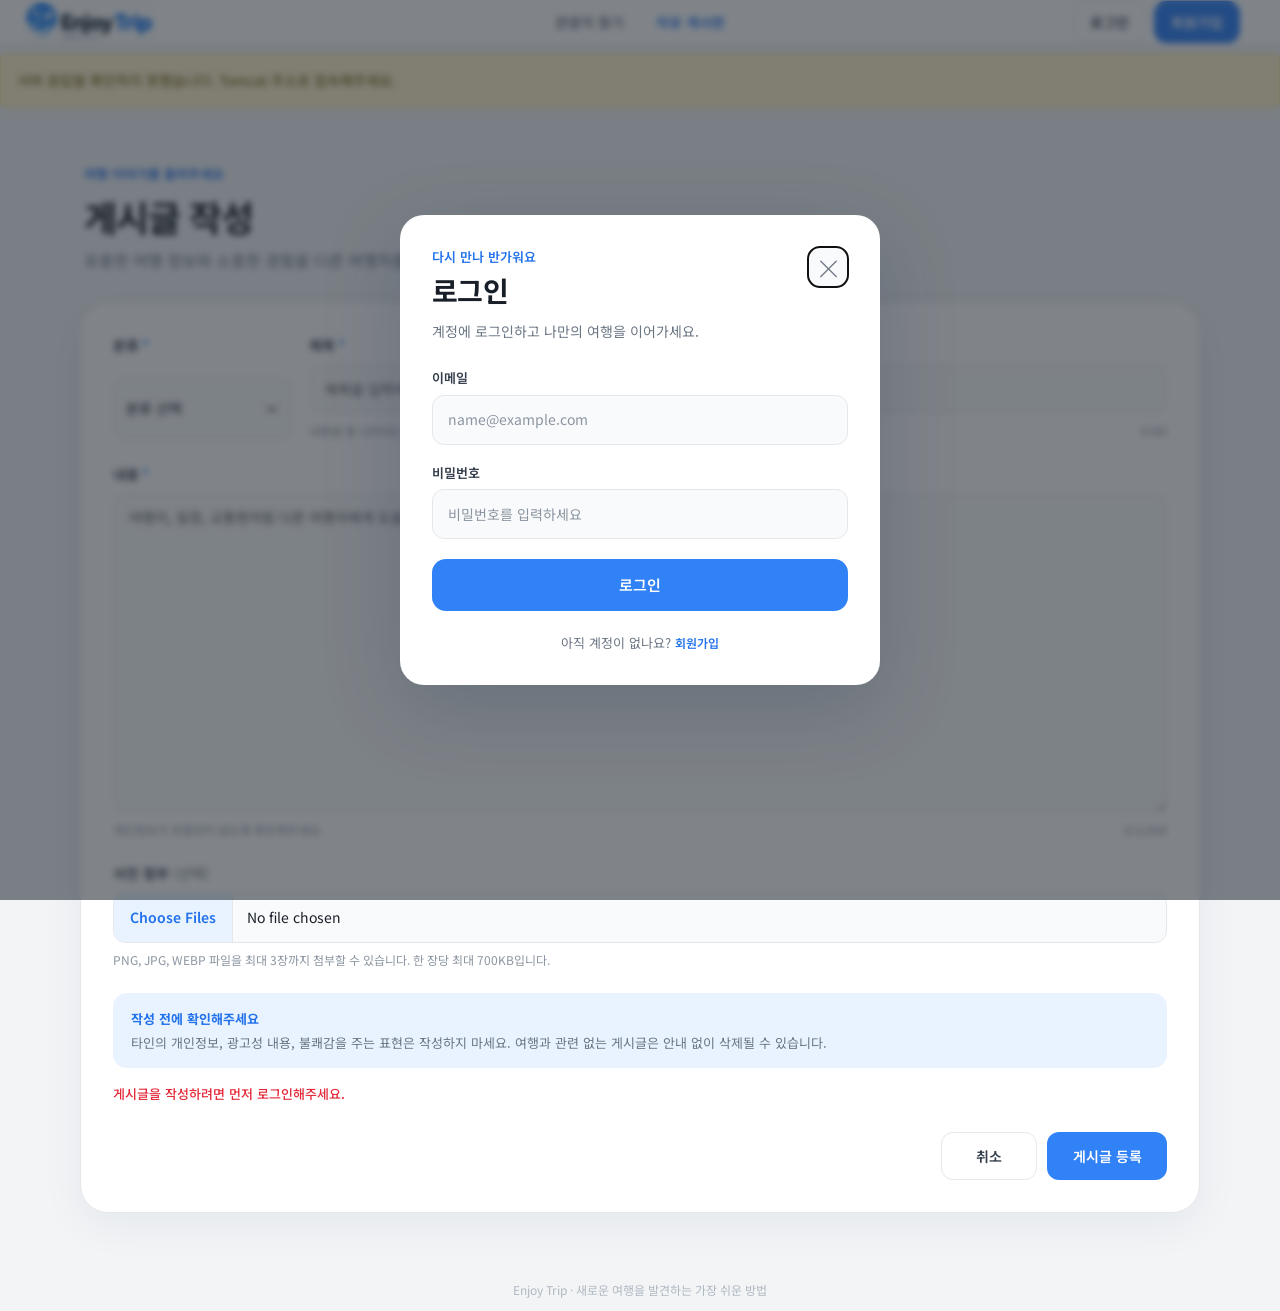
==== commit b1d13271: "feat: connect member forms and profile to session APIs" ====
--- a/Frontend/pages/free-board-write.html
+++ b/Frontend/pages/free-board-write.html
@@ -87,7 +87,7 @@
 
       await loadIncludes();
       initAuthModals();
-      initAuthState();
+      await initAuthState();
       initAuthForms();
       initFreeBoardWrite();
     </script>
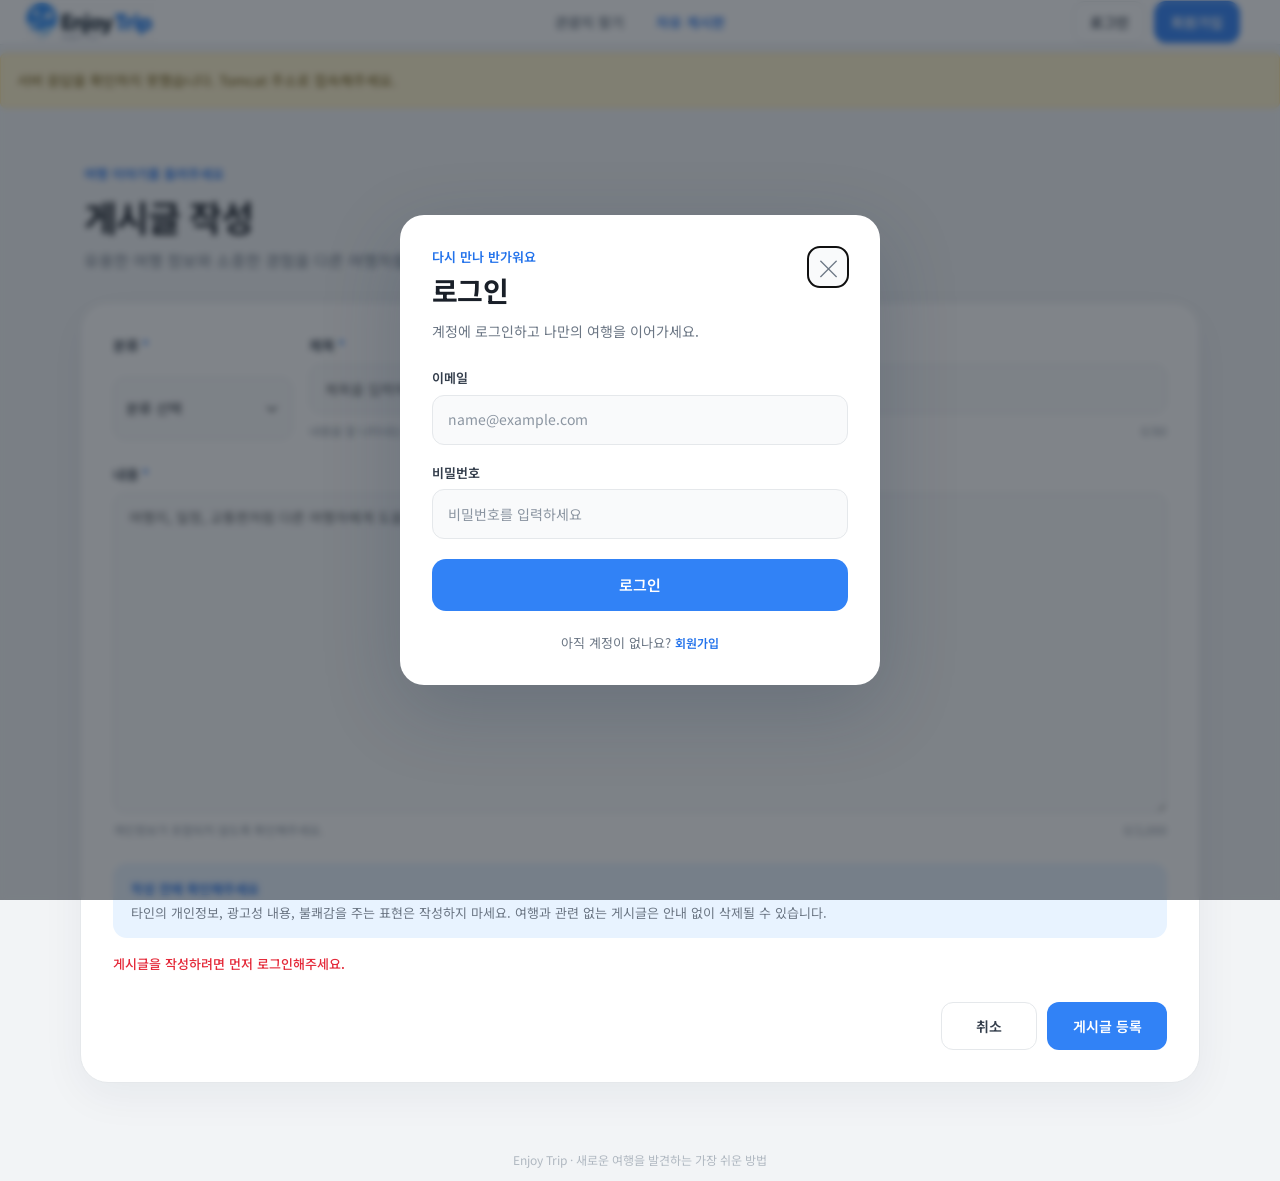
==== commit 662f7e6a: "feat: connect board screens to shared server data" ====
--- a/Frontend/pages/free-board-write.html
+++ b/Frontend/pages/free-board-write.html
@@ -56,12 +56,6 @@
             <p class="board-form-help"><span>개인정보가 포함되지 않도록 확인해주세요.</span><span id="post-content-count">0/2,000</span></p>
           </div>
 
-          <div class="board-form-field">
-            <label class="form-label" for="post-images">사진 첨부 <span class="text-secondary fw-normal">(선택)</span></label>
-            <input class="form-control board-file-input" id="post-images" name="images" type="file" accept="image/png,image/jpeg,image/webp" multiple />
-            <p class="board-form-help"><span>PNG, JPG, WEBP 파일을 최대 3장까지 첨부할 수 있습니다. 한 장당 최대 700KB입니다.</span></p>
-          </div>
-
           <aside class="board-guidelines" aria-label="게시글 작성 안내">
             <strong>작성 전에 확인해주세요</strong>
             타인의 개인정보, 광고성 내용, 불쾌감을 주는 표현은 작성하지 마세요. 여행과 관련 없는 게시글은 안내 없이 삭제될 수 있습니다.
@@ -69,6 +63,7 @@
 
           <p class="board-form-message" id="board-form-message" role="alert" aria-live="polite"></p>
 
+          <button class="btn btn-outline-primary" id="board-write-retry" type="button" hidden>다시 불러오기</button>
           <div class="board-write-actions">
             <a class="board-cancel-button" href="./free-board.html">취소</a>
             <button class="board-search-button board-submit-button" type="submit">게시글 등록</button>
